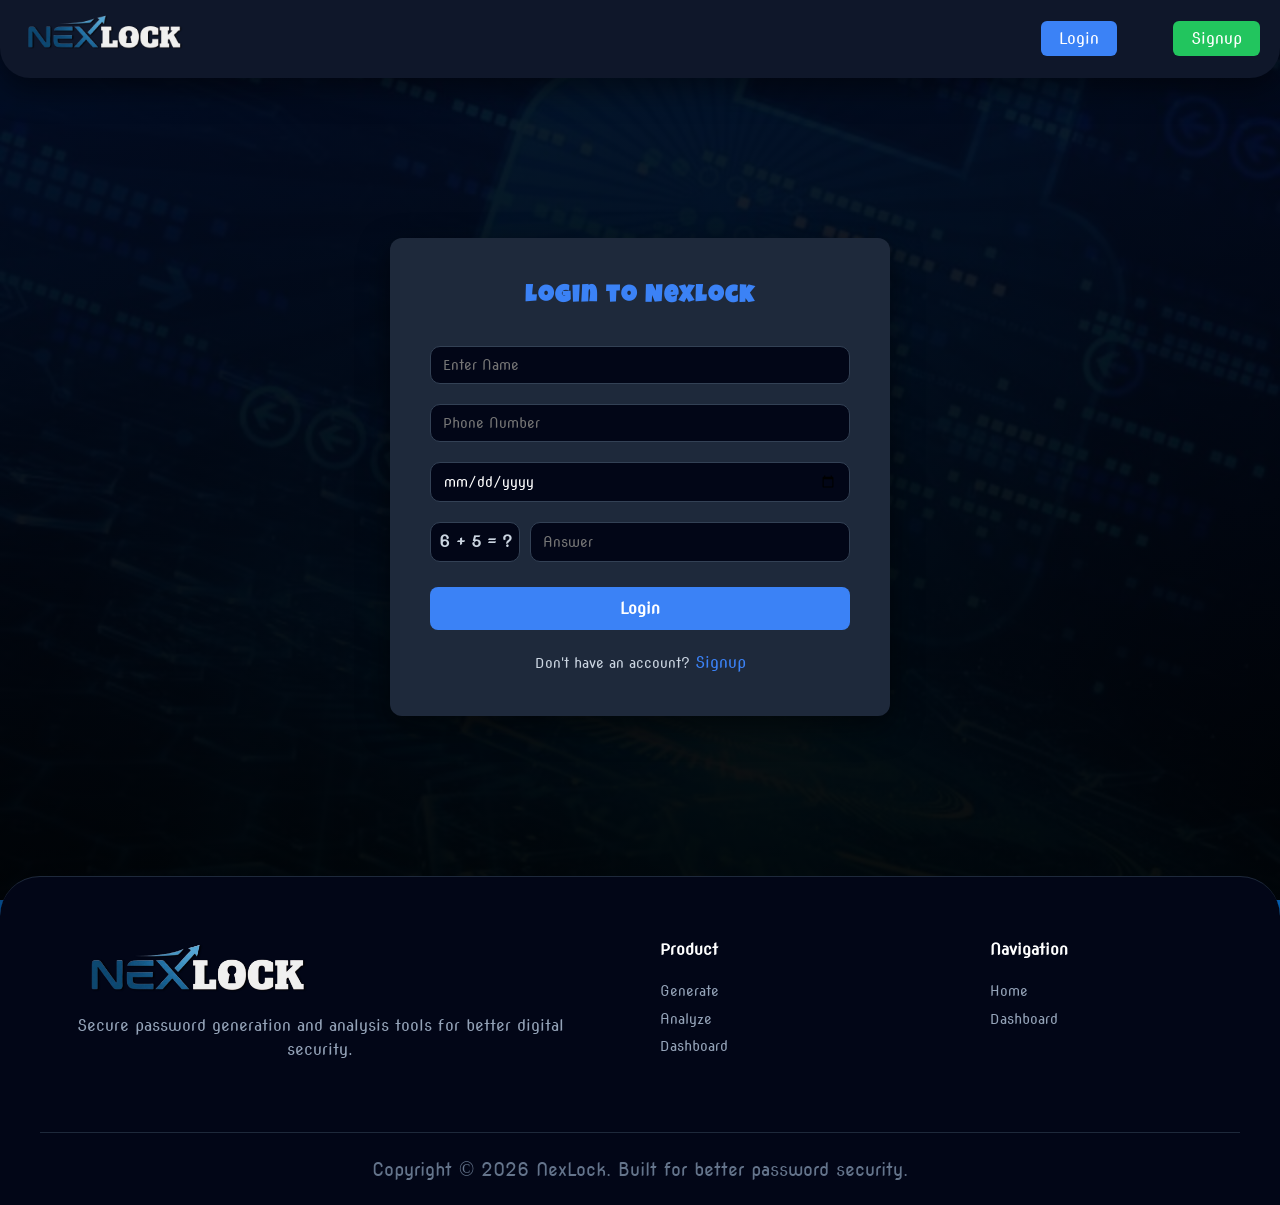
==== analyzer.html @ d91e3031 "Complete desktop UI for all pages" ====
<!DOCTYPE html>
<html lang="en">

<head>
    <meta charset="UTF-8">
    <meta name="viewport" content="width=device-width, initial-scale=1.0">
    <title>NexLock - Analyze Password</title>
    <link rel="stylesheet" href="https://cdnjs.cloudflare.com/ajax/libs/font-awesome/6.5.1/css/all.min.css">
    <link rel="stylesheet" href="css/style.css">
</head>

<body>

    <!-- NAVBAR -->

    <header>

        <div class="logo">
            <a href="index.html"><img src="assets/logo.png"></a>
        </div>

        <nav id="navbarLinks">
            <a href="login.html" class="login-btn">Login</a>
            <a href="signup.html" class="signup-btn">Signup</a>
        </nav>

    </header>


    <!-- BACK NAVIGATION -->

    <div class="back-nav">
        <a href="generator.html">← Generator</a>
        <a href="dashboard.html">Dashboard →</a>
    </div>


    <!-- ANALYZE SECTION -->

    <div class="analyze-container">
        <h1>Analyze Password</h1>
        <div class="container-card">

            <p class="analyze-subtitle">
                Enter a password to check its strength and composition
            </p>

            <div class="analyze-input">
                <label>Password</label>
                <input type="text" id="passwordInput" placeholder="Enter password to analyze">
                <button class="analyze-btn" onclick="analyzePassword()">
                    Analyze Password
                </button>
            </div>


            <!-- RESULT SECTION -->

            <div id="resultSection" style="display:none">
                <div class="result-card">
                    <div class="result-header">

                        <div>
                            <p>Strength</p>
                            <div id="strengthText" class="result-strength"></div>
                        </div>

                        <div>
                            <p>Score</p>
                            <div id="scoreText" class="result-score"></div>
                        </div>

                    </div>

                    <div class="progress-bar-bg">
                        <div id="progressBar" class="progress-bar-fill"></div>
                    </div>

                </div>


                <!-- PASSWORD DISPLAY -->

                <div class="password-display">
                    <span id="displayPassword"></span>
                    <button onclick="copyPassword(document.getElementById('displayPassword').innerText)">
                        Copy
                    </button>
                </div>


                <!-- COMPOSITION -->

                <div class="composition">
                    <h4>COMPOSITION</h4>
                    <div class="comp-grid">

                        <div class="comp-item" style="grid-column:1/3">
                            <span>Length</span>
                            <span id="lengthValue"></span>
                        </div>

                        <div class="comp-item">
                            <span>Uppercase</span>
                            <span id="uppercaseValue"></span>
                        </div>

                        <div class="comp-item">
                            <span>Lowercase</span>
                            <span id="lowercaseValue"></span>
                        </div>

                        <div class="comp-item">
                            <span>Numbers</span>
                            <span id="numberValue"></span>
                        </div>

                        <div class="comp-item">
                            <span>Special Characters</span>
                            <span id="symbolValue"></span>
                        </div>

                    </div>
                </div>
            </div>
        </div>
    </div>


    <!-- COPY POPUP -->

    <div id="copyPopup" class="copy-popup">
        Password copied ✔
    </div>


    <!-- FOOTER -->

    <footer class="footer">
        <div class="footer-container">

            <!-- BRAND -->
            <div class="footer-brand">
                <div class="footer-logo">
                    <a href="index.html">
                        <img src="assets/logo.png" alt="NexLock Logo">
                    </a>
                </div>

                <p>
                    Secure password generation and analysis tools
                    for better digital security.
                </p>
            </div>

            <!-- PRODUCT -->
            <div class="footer-section">
                <h3>Product</h3>
                <a href="#" onclick="goToGenerate()">Generate</a>
                <a href="#" onclick="goToAnalyze()">Analyze</a>
                <a href="#" onclick="goToDashboard()">Dashboard</a>
            </div>

            <!-- NAVIGATION -->
            <div class="footer-section">
                <h3>Navigation</h3>
                <a href="index.html">Home</a>
                <a href="#" onclick="goToDashboard()">Dashboard</a>

                <!-- Social Icons -->
                <div class="social-icons">
                    <a href="https://instagram.com/" target="_blank">
                        <i class="fa-brands fa-instagram"></i>
                    </a>

                    <a href="https://linkedin.com/" target="_blank">
                        <i class="fa-brands fa-linkedin"></i>
                    </a>

                    <a href="https://facebook.com/" target="_blank">
                        <i class="fa-brands fa-facebook"></i>
                    </a>

                    <a href="https://youtube.com/" target="_blank">
                        <i class="fa-brands fa-youtube"></i>
                    </a>

                    <a href="https://twitter.com/" target="_blank">
                        <i class="fa-brands fa-x-twitter"></i>
                    </a>
                </div>
            </div>
        </div>

        <!-- BOTTOM -->
        <div class="footer-bottom">
            <p>Copyright <span>&copy;</span> 2026 NexLock. Built for better password security.</p>
        </div>

    </footer>


    <!-- DELETE ACCOUNT POPUP -->
    <div id="messagePopup" class="auth-popup">
        <div class="auth-popup-content">

            <span>⚠️</span>
            <h2>Delete Account</h2>
            <p>Are you sure you want to delete your account?</p>

            <div class="auth-buttons">
                <button class="delete-btn" onclick="confirmClear()">
                    Yes
                </button>

                <button class="close-btn" onclick="closeClearPopup()">
                    No
                </button>
            </div>

        </div>
    </div>


    <!-- SCRIPT -->
    <script src="js/auth-check.js"></script>
    <script src="js/script.js"></script>
    <script src="js/analyzer.js"></script>

</body>

</html>
---- css/style.css ----
@import url("https://fonts.googleapis.com/css2?family=Luckiest+Guy&family=Nova+Round&display=swap");

/* GLOBAL RESET */

* {
  margin: 0;
  padding: 0;
  box-sizing: border-box;
  font-family: "Nova Round", system-ui;
}

body {
  background: linear-gradient(rgba(2, 6, 23, 0.9), rgba(0, 0, 0, 0.95)),
    url("../assets/bg.jpg");

  background-size: cover;
  background-position: center;
  background-repeat: no-repeat;
  background-attachment: fixed;

  color: #f9fafb;
  line-height: 1.6;
  min-height: 100vh;
  display: flex;
  flex-direction: column;
}

h1 {
  font-size: 36px;
  margin-bottom: 8px;
  text-align: center;
  letter-spacing: 2px;
  font-family: "Luckiest Guy", cursive;
}

h2 {
  letter-spacing: 2px;
  font-family: "Luckiest Guy", cursive;
}
a {
  font-size: 16px;
  text-decoration: none;
  color: white;
}

p {
  font-size: 18px;
  text-align: center;
  margin-bottom: 20px;
}

button {
  width: 100%;
  padding: 12px;
  border: none;
  border-radius: 10px;
  background: #3b82f6;
  color: white;
  font-size: 16px;
  cursor: pointer;
}

/* ================= NAVBAR ================= */

header {
  display: flex;
  position: sticky;
  top: 0;
  justify-content: space-between;
  align-items: center;
  padding: 10px 20px;
  background: #0f172a;
  color: #f9fafb;
  border-bottom-left-radius: 30px;
  border-bottom-right-radius: 30px;
  box-shadow: 0 10px 30px rgba(0, 0, 0, 0.5);
  gap: 20px;
  z-index: 1000;
}

.logo img {
  height: 50px;
  width: auto;
}

.welcome {
  color: #3b82f6;
  font-weight: bold;
  margin-right: 15px;
}

nav a {
  margin-left: 50px;
  font-size: 16px;
  transition: 0.3s;
}

nav a:hover {
  color: #3b82f6;
}

/* PROFILE MENU */

.profile-menu {
  position: relative;
  display: inline-block;
  margin-left: 40px;
  margin-right: 20px;
}

.profile-menu button {
  background: none;
  border: none;
  color: white;
  font-size: 16px;
  cursor: pointer;
}

.profile-dropdown {
  position: absolute;
  right: 0;
  border-radius: 10px;
  width: 150px;
  display: none;
  overflow: hidden;
  background: #020617;
  border: 1px solid #334155;
  box-shadow: 0 0 5px rgba(0, 47, 255, 0.5);
  animation: slideDown 0.3s ease;
  z-index: 1000;
}

.profile-dropdown.show {
  display: block;
}

.profile-dropdown a {
  display: block;
  width: 100%;
  padding: 10px 5px;
  margin: 0;
  text-align: center;
  color: white;
  font-size: 16px;
  box-sizing: border-box;
}

.profile-dropdown a:hover {
  background: #243247;
}

.profile-dropdown a:hover {
  background: #243247;
}

.profile-dropdown .delete:hover {
  background: #243247;
  color: red;
}

/* ANIMATION */

@keyframes slideDown {
  from {
    opacity: 0;
    transform: translateY(-10px);
  }
  to {
    opacity: 1;
    transform: translateY(0);
  }
}

/* ================= AUTH PAGES ================= */
.form {
  margin: auto;
  padding: 160px;
}

.container {
  width: 500px;
  padding: 40px;
  background: #1e293b;
  border-radius: 12px;
  box-shadow: 0 10px 30px rgba(0, 0, 0, 0.5);
  display: flex;
  flex-direction: column;
  gap: 20px;
}

.container h2 {
  text-align: center;
  color: #3b82f6;
  margin-bottom: 10px;
}

/* INPUTS */

.container input {
  width: 100%;
  padding: 10px 12px;
  border-radius: 10px;
  border: 1px solid #334155;
  background: #020617;
  color: white;
  font-size: 14px;
  transition: 0.2s;
}

.container input:focus {
  outline: none;
  border-color: #3b82f6;
  box-shadow: 0 0 6px rgba(59, 130, 246, 0.5);
}

/* CAPTCHA CONTAINER */
.captcha-box {
  display: flex;
  align-items: center;
  gap: 10px;
}

/* QUESTION BOX */
.captcha {
  background: #020617;
  border: 1px solid #334155;
  border-radius: 10px;
  height: 40px;
  min-width: 90px;
  display: flex;
  align-items: center;
  justify-content: center;
  font-weight: bold;
  color: #cbd5e1;
}

/* ANSWER INPUT */
#captchaInput {
  flex: 1;
  height: 40px;
  padding: 0 12px;

  border-radius: 10px;
  border: 1px solid #334155;

  background: #020617;
  color: white;
}

#captchaInput:focus {
  outline: none;
  border-color: #3b82f6;
  box-shadow: 0 0 6px rgba(59, 130, 246, 0.5);
}

/* BUTTON */

.container button {
  margin-top: 5px;
  padding: 12px;

  border: none;
  border-radius: 8px;

  background: #3b82f6;
  color: white;

  font-weight: bold;
  cursor: pointer;

  transition: 0.2s;
}

.container button:hover {
  background: #2563eb;
  transform: translateY(-2px);
}

/* SIGNUP TEXT */

.login-signup {
  text-align: center;
  font-size: 14px;
  color: #cbd5e1;
}

.login-signup a {
  color: #3b82f6;
  text-decoration: none;
}

.login-signup a:hover {
  text-decoration: underline;
}

/* create password */
.analyze {
  margin-top: 10px;
  margin-bottom: 100px;
}

/* ================= HERO SECTION ================= */

.hero {
  height: 80vh;
  display: flex;
  flex-direction: column;
  justify-content: center;
  align-items: center;
  text-align: center;
  padding: 20px;
}

.hero h1 {
  font-size: 48px;
  margin-bottom: 15px;
}

.hero p {
  font-size: 20px;
  max-width: 700px;
  margin-bottom: 30px;
}

.buttons {
  display: flex;
  justify-content: center;
  align-items: center;
  gap: 24px;
}

.btn {
  padding: 12px 25px;
  width: 200px;
  border-radius: 8px;
  transition: 0.3s;
  cursor: pointer;
  font-size: 15px;
}

.primary {
  background: #3b82f6;
  border: 1px solid #3b82f6;
  color: white;
}

.secondary {
  background: #1e293b;
  border: 1px solid #3b82f6;
  color: white;
}

.btn:hover {
  transform: translateY(-3px);
  opacity: 0.9;
}

/* ================= feature ================= */

.feature {
  padding: 120px 10%;
  text-align: center;
}

.section-title {
  font-size: 36px;
}

.feature p {
  margin: auto;
  margin-bottom: 50px;
}

.feature-grid {
  display: grid;
  grid-template-columns: repeat(auto-fit, minmax(220px, 1fr));
  gap: 30px;
}

.feature-card {
  background: #0f172a;
  padding: 20px;
  padding-top: 40px;
  border-radius: 12px;
  transition: 0.3s;
  border: 1px solid rgba(255, 255, 255, 0.05);
}

.feature-card:hover {
  transform: translateY(-8px);
  border-color: #3b82f6;
}

.feature-icon {
  font-size: 40px;
  margin-bottom: 15px;
  color: rgb(0, 128, 255);
}

.feature-card h3 {
  margin-bottom: 10px;
}

.feature-card p {
  color: #94a3b8;
  font-size: 15px;
  line-height: 1.6;
}

/* ================= WELCOME POPUP ================= */

.popup {
  position: fixed;
  top: 0;
  left: 0;
  width: 100%;
  height: 100vh;
  display: none;
  align-items: center;
  justify-content: center;
  background: rgba(0, 0, 0, 0.6);
  backdrop-filter: blur(5px);
  z-index: 1000;
}

.popup-box {
  background: linear-gradient(135deg, #1e293b, #0f172a);
  padding: 18px 28px;
  border-radius: 10px;
  text-align: center;
  font-size: 16px;
  font-weight: 600;
  color: #3b82f6;
  max-width: 100%;
  box-shadow: 0 10px 25px rgba(0, 0, 0, 0.5);
  border: 1px solid #334155;
  animation: popupFade 0.5s ease;
}

.popup-box::before {
  display: block;
  font-size: 22px;
  margin-bottom: 5px;
}

/* ANIMATION */

@keyframes popupFade {
  from {
    opacity: 0;
    transform: translateY(-10px) scale(0.95);
  }

  to {
    opacity: 1;
    transform: translateY(0) scale(1);
  }
}

/* ================= FOOTER ================= */

.footer {
  background: #020617;
  color: #cbd5f5;
  padding: 60px 40px 0 40px;
  border-top-left-radius: 40px;
  border-top-right-radius: 40px;
  border-top: 1px solid #1e293b;
}

.footer-container {
  display: grid;
  grid-template-columns: 2fr 1fr 1fr;
  gap: 60px;
}

.footer-brand {
  padding-left: 20px;
}

.footer-logo img {
  height: 70px;
  width: auto;
  padding-left: 20px;
}

.footer-brand p {
  color: #94a3b8;
  line-height: 1.5;
  max-width: 100%;
  font-size: 16px;
}

.footer-section {
  padding-left: 20px;
}

.footer-section h3 {
  color: white;
  font-size: 16px;
  margin-bottom: 18px;
}

.footer-section a {
  display: block;
  color: #94a3b8;
  margin-bottom: 5px;
  font-size: 14px;
  transition: 0.25s;
}

.footer-section a:hover {
  color: #3b82f6;
}

.social-icons {
  display: flex;
  gap: 22px;
  margin-top: 30px;
}

.social-icons a {
  color: white;
  font-size: 24px;
  transition: 0.25s;
}

.social-icons a:hover {
  color: #3b82f6;
  transform: translateY(-3px);
}

.footer-bottom {
  margin-top: 50px;
  padding-top: 20px;
  border-top: 1px solid #1e293b;
  text-align: center;
  color: #64748b;
  font-size: 14px;
}

.footer-bottom span {
  font-size: 20px;
  font-family: serif;
}

/* ================= AUTH POPUP BOX ================= */

.auth-popup {
  display: none;
  position: fixed;
  top: 0;
  left: 0;
  width: 100%;
  height: 100%;
  background: rgba(0, 0, 0, 0.75);
  backdrop-filter: blur(2px);
  justify-content: center;
  align-items: center;
  z-index: 9999;
}

.auth-popup-content {
  background: #020617;
  padding: 35px;
  border-radius: 12px;
  text-align: center;
  width: 320px;
  color: white;
  border: 1px solid #1e293b;
  position: relative;
  box-shadow: 0 10px 40px rgba(0, 0, 0, 0.6);
}

.auth-popup-content span {
  font-size: 30px;
  padding-right: 10px;
}

.auth-popup-content h2 {
  margin-top: 10px;
  margin-bottom: 15px;
  color: #3b82f6;
}

.auth-popup-content p {
  margin-bottom: 20px;
  font-size: 16px;
}
.auth-buttons {
  display: flex;
  justify-content: center;
  gap: 15px;
  margin-top: 15px;
}

.login-btn {
  background: #3b82f6;
  padding: 8px 18px;
  border-radius: 6px;
  color: white;
  text-decoration: none;
  width: 100px;
}

.signup-btn {
  background: #22c55e;
  padding: 8px 18px;
  border-radius: 6px;
  color: white;
  width: 100px;
  text-decoration: none;
}

.login-btn:hover {
  background: #0151ff;
  transform: translateY(-3px);
  color: white;
}

.signup-btn:hover {
  background: #00772b;
  transform: translateY(-3px);
  color: white;
}

.close {
  position: absolute;
  top: 10px;
  right: 15px;
  font-size: 22px;
  cursor: pointer;
}

.close:hover {
  color: red;
}

/* ================= BACK TO BUTTON ================= */

.back-nav {
  width: 90%;
  margin: 20px auto;
  display: flex;
  justify-content: space-between;
  margin-bottom: 40px;
  color: #94a3b8;
  font-size: 15px;
}

.back-nav a {
  color: #94a3b8;
}

.back-nav a:hover {
  color: #3b82f6;
}

/* ================= PASSWORD GENERATOR ================= */

.generator-container {
  width: 80%;
  margin: 10px auto;
  padding-bottom: 60px;
}

.container-card {
  margin: auto;
  margin-top: 20px;
  background: #0206179b;
  border: 1px solid #334155;
  padding: 40px;
  border-radius: 16px;
  box-shadow: 0 0 40px rgba(0, 47, 255, 0.5);
  display: flex;
  flex-direction: column;
  gap: 5px;
}

.subtitle {
  color: #3b82f6;
  text-align: center;
  font-size: 20px;
  text-transform: uppercase;
  padding-bottom: 10px;
  font-weight: bold;
}

.container-card label {
  display: block;
  margin-top: 10px;
  margin-bottom: 5px;
}

.generator-container input[type="text"] {
  width: 100%;
  padding: 12px;
  margin-bottom: 20px;
  border-radius: 8px;
  border: 1px solid #334155;
  background: #020617;
  color: white;
  font-size: 14px;
}

hr {
  margin: 40px 0;
  border: 1px solid #334155;
}

.range-section {
  display: grid;
  grid-template-columns: 40px 1fr 1fr 40px;
  align-items: center;
  gap: 20px;
}

.range-section input {
  width: 100%;
}

#minValue {
  text-align: right;
}

.range-label {
  margin-top: 10px;
  color: #94a3b8;
  text-align: center;
}

.filters {
  display: grid;
  grid-template-columns: 1fr 1fr;
  gap: 20px;
  padding-bottom: 20px;
}

.filter {
  background: #020617;
  border: 1px solid #334155;
  padding: 14px;
  border-radius: 8px;
  cursor: pointer;
  transition: 0.25s;
}

.filter:hover {
  border-color: #3b82f6;
}

.filter.active {
  background: #3b82f6;
  border-color: #3b82f6;
}

.specials {
  display: flex;
  flex-wrap: wrap;
  justify-content: center;
  gap: 20px;
}

.specials button {
  width: 45px;
  height: 45px;
  background: #020617;
  border: 1px solid #334155;
  color: white;
  border-radius: 10px;
  font-size: 18px;
  cursor: pointer;
  margin-bottom: 20px;
  transition: 0.25s;
}

.specials button:hover {
  background: #3b82f6;
  border-color: #3b82f6;
}

.symbol.active {
  background: #3b82f6;
  border-color: #3b82f6;
}

.generate-btn {
  width: 100%;
  margin-top: 40px;
  padding: 15px;
  border: none;
  border-radius: 10px;
  background: #1d4ed8;
  color: white;
  font-size: 16px;
  font-weight: bold;
  cursor: pointer;
  transition: 0.25s;
}

.generate-btn:hover {
  background: #3b82f6;
}

#passwordResult {
  display: none;
  margin-top: 20px;
  padding: 12px;
  background: #020617;
  border: 1px solid #334155;
  border-radius: 8px;
  font-size: 18px;
  text-align: center;
}

.password-list {
  margin-top: 25px;
}

.password-item {
  display: flex;
  justify-content: space-between;
  align-items: center;
  background: #0f172a;
  border: 1px solid #334155;
  padding: 12px 15px;
  border-radius: 8px;
  margin-bottom: 10px;
}

.password-item span {
  font-size: 16px;
  letter-spacing: 1px;
}

.password-item button {
  width: auto;
  padding: 6px 12px;
  font-size: 14px;
}

.copy {
  background: #22c55e;
  border: none;
  padding: 4px 10px;
  border-radius: 4px;
  color: white;
  cursor: pointer;
}

.copy:hover {
  opacity: 0.9;
}

/* ================= ANALYZE PAGE ================= */

.analyze-container {
  width: 50%;
  margin: 10px auto;
  padding-bottom: 60px;
}

.analyze-subtitle {
  color: #3b82f6;
  text-align: center;
}

.analyze-input label {
  display: block;
  margin-bottom: 8px;
  color: #cbd5e1;
}

.analyze-input input {
  width: 100%;
  padding: 14px;
  border-radius: 8px;
  border: 1px solid #334155;
  background: #020617;
  color: white;
  font-size: 15px;
}

.analyze-btn {
  margin-top: 20px;
  width: 100%;
  padding: 14px;
  border: none;
  border-radius: 8px;
  background: #3b82f6;
  color: white;
  font-size: 16px;
  font-weight: bold;
  cursor: pointer;
}

.analyze-btn:hover {
  background: #2563eb;
}

/* ================= RESULT CARD ================= */

.result-card {
  margin-top: 30px;
  border: 1px solid #334155;
  border-radius: 10px;
  padding: 25px;
  background: #020617;
}

.result-header {
  display: flex;
  justify-content: space-between;
}

.result-header p {
  color: #94a3b8;
  font-size: 14px;
}

.result-strength {
  font-size: 14px;
}

.result-score {
  font-size: 30px;
  color: #3b82f6;
}

.progress-bar-bg {
  margin-top: 10px;
  width: 100%;
  height: 10px;
  background: #1e293b;
  border-radius: 10px;
}

.progress-bar-fill {
  height: 100%;
  width: 0%;
  background: #2563eb;
  border-radius: 10px;
  transition: 0.5s;
}

.password-display {
  margin-top: 25px;
  padding: 15px;
  background: #020617;
  border: 1px solid #334155;
  border-radius: 8px;
  display: flex;
  justify-content: space-between;
  align-items: center;
}

.password-display span {
  font-size: 16px;
  letter-spacing: 1px;
}

.password-display button {
  background: #1e293b;
  border-radius: 10px;
  color: white;
  cursor: pointer;
  font-size: 16px;
  padding: 12px;
  border: none;
  width: 100px;
}

.composition {
  margin-top: 30px;
  border: 1px solid #334155;
  border-radius: 10px;
  padding: 25px;
  background: #020617;
}

.composition h4 {
  color: #94a3b8;
  font-size: 12px;
  margin-bottom: 20px;
  letter-spacing: 1px;
}

.comp-grid {
  display: grid;
  grid-template-columns: 1fr 1fr;
  gap: 20px;
}

.comp-item {
  background: #0f172a;
  padding: 12px 15px;
  border-radius: 10px;
  font-size: 14px;
  display: flex;
  justify-content: space-between;
}

.yes {
  color: #22c55e;
  font-weight: bold;
}

.no {
  color: #ef4444;
  font-weight: bold;
}

/* ================= DASHBOARD HEADER ================= */

.dashboard-header {
  width: 80%;
  margin: 40px auto 10px;
  display: flex;
  justify-content: space-between;
  align-items: flex-start;
}

.dashboard-header p {
  font-size: 15px;
  color: #94a3b8;
}

.clear-btn {
  background: none;
  border: none;
  color: #94a3b8;
  font-size: 14px;
  text-align: right;
  cursor: pointer;
  transition: 0.2s;
}

.clear-btn:hover {
  color: #3b82f6;
}

/* ================= TABS ================= */

.dashboard-tabs {
  width: 80%;
  margin: 30px auto 10px;
  display: flex;
  border-bottom: 1px solid #334155;
}

.tab {
  background: none;
  border: none;
  padding: 12px 0;
  font-size: 16px;
  color: #94a3b8;
  cursor: pointer;
  transition: 0.2s;
}

.tab:hover {
  color: #3b82f6;
}

.tab.active {
  color: #3b82f6;
  border-bottom: 3px solid #3b82f6;
}

/* ================= TAB CONTENT ================= */

.tab-content {
  width: 80%;
  margin: auto;
  padding-top: 20px;
  display: none;
  padding-bottom: 40px;
}

.tab-content.active {
  display: block;
}

/* ================= PASSWORD HEADER ================= */

.password-header {
  width: 50%;
  margin: 0 auto;
  display: flex;
  justify-content: flex-end;
}

.password-new {
  background: #2563eb;
  color: white;
  border: none;
  padding: 10px 16px;
  border-radius: 10px;
  cursor: pointer;
  font-size: 14px;
  margin-bottom: 20px;
}

.password-new:hover {
  background: #1d4ed8;
}

/* ================= PASSWORD GRID ================= */

.password-grid {
  margin: 20px auto;
  display: grid;
  grid-template-columns: repeat(2, 1fr);
  gap: 30px;
}

.empty-text {
  grid-column: 1 / -1;
  text-align: center;
  color: #64748b;
  font-size: 15px;
}

/* ================= HISTORY CARD ================= */

.history-card {
  background: #020617;
  border: 1px solid #334155;
  padding: 22px;
  border-radius: 10px;
  transition: 0.2s;
}

.history-card:hover {
  transform: translateY(-3px);
  box-shadow: 0 0 20px rgba(0, 47, 255, 0.5);
  border-color: #3b82f6;
}

.card-top {
  display: flex;
  justify-content: space-between;
  align-items: center;
  margin-bottom: 8px;
}

.card-top h3 {
  font-size: 18px;
  font-weight: 600;
  color: #f9fafb;
}

.pwd-count {
  background: #1e293b;
  color: #cbd5e1;
  padding: 4px 10px;
  border-radius: 10px;
  font-size: 12px;
}

.dob {
  font-size: 14px;
  color: #94a3b8;
  text-align: left;
}

.date {
  font-size: 14px;
  color: #64748b;
  text-align: left;
}

/* ================= CARD BUTTONS ================= */

.card-buttons {
  margin-top: 14px;
  display: flex;
  gap: 20px;
}

.view-btn,
.close-btn {
  background: #3b82f6;
  border: none;
  padding: 8px 14px;
  border-radius: 10px;
  cursor: pointer;
}

.view-btn:hover,
.close-btn:hover {
  background: #2563eb;
}

.close-btn:hover {
  transform: translateY(-3px);
  box-shadow: 0 0 20px rgba(0, 47, 255, 0.5);
  border-color: #3b82f6;
}

.delete-btn {
  background: #ef4444;
  border: none;
  padding: 8px 14px;
  border-radius: 10px;
  cursor: pointer;
  transition: 0.2s;
}

.delete-btn:hover {
  background: #dc2626;
  transform: translateY(-3px);
  box-shadow: 0 0 20px rgba(255, 0, 0, 0.5);
  border-color: #ff0000;
}

.close-popup {
  top: 10px;
  right: 15px;
  cursor: pointer;
}

.close-popup:hover {
  background: #2563eb;
}

/* ================= PASSWORD POPUP ================= */

.password-popup {
  position: fixed;
  top: 0;
  left: 0;
  width: 100%;
  height: 100vh;
  background: rgba(0, 0, 0, 0.7);
  display: none;
  align-items: center;
  justify-content: center;
  z-index: 2000;
}

.popup-box {
  background: #020617;
  border: 1px solid #334155;
  padding: 25px;
  border-radius: 12px;
  width: 400px;
  max-height: 80vh;
  display: flex;
  flex-direction: column;
}

.popup-box h3 {
  margin-bottom: 15px;
  text-align: center;
  color: #3b82f6;
}

#popupPasswords {
  max-height: 320px;
  overflow-y: auto;
}

.popup-password-item {
  display: flex;
  justify-content: space-between;
  align-items: center;
  background: #0f172a;
  padding: 10px 12px;
  border-radius: 10px;
  margin-bottom: 10px;
}

.popup-password-item button {
  background: #3b82f6;
  border: none;
  width: 90px;
  padding: 6px 10px;
  border-radius: 10px;
  color: white;
  cursor: pointer;
}

.popup-password-item button:hover {
  background: #2563eb;
}

/* ================= ANALYZE CARD ================= */

.analyze-card {
  background: #020617;
  border: 1px solid #334155;
  padding: 30px;
  border-radius: 10px;
  transition: 0.2s;
}

.analyze-card:hover {
  transform: translateY(-3px);
  box-shadow: 0 0 20px rgba(0, 47, 255, 0.5);
  border-color: #3b82f6;
}

.analyze-top {
  display: flex;
  justify-content: space-between;
  align-items: center;
}

.analyze-password {
  font-size: 18px;
  letter-spacing: 1px;
  font-weight: bold;
}

/* ================= ANALYZE ACTIONS ================= */

.analyze-actions {
  display: flex;
  gap: 10px;
}

.copy-analyze {
  background: #3b82f6;
  border: none;
  color: white;
  padding: 5px 12px;
  border-radius: 6px;
  cursor: pointer;
  font-size: 12px;
}

.copy-analyze:hover {
  background: #2563eb;
}

.delete-analyze {
  background: #ef4444;
  border: none;
  color: white;
  padding: 5px 12px;
  border-radius: 6px;
  cursor: pointer;
  font-size: 12px;
}

.delete-analyze:hover {
  background: #dc2626;
}

/* ================= PROGRESS BAR ================= */

.analyze-progress {
  width: 100%;
  height: 8px;
  background: #1e293b;
  border-radius: 10px;
  margin-top: 10px;
}

.analyze-bar {
  height: 100%;
  border-radius: 10px;
  transition: width 0.4s ease;
}

/* ================= TAGS ================= */

.analyze-tags {
  display: flex;
  gap: 10px;
  margin-top: 20px;
}

.tag {
  background: #1e293b;
  padding: 5px 10px;
  font-size: 12px;
  border-radius: 4px;
}

.tag.blue {
  background: #1e40af;
}

/* ================= DATE ================= */

.analyze-date {
  margin-top: 10px;
  font-size: 12px;
  color: #94a3b8;
  letter-spacing: 1px;
}

/* ================= COPY POPUP ================= */

.copy-popup {
  position: fixed;
  bottom: 40px;
  right: 40px;
  background: #020617;
  border: 1px solid #334155;
  padding: 12px 20px;
  border-radius: 8px;
  color: white;
  font-size: 14px;
  opacity: 0;
  transform: translateY(20px);
  transition: all 0.3s ease;
  z-index: 2000;
}

.copy-popup.show {
  opacity: 1;
  transform: translateY(0);
}
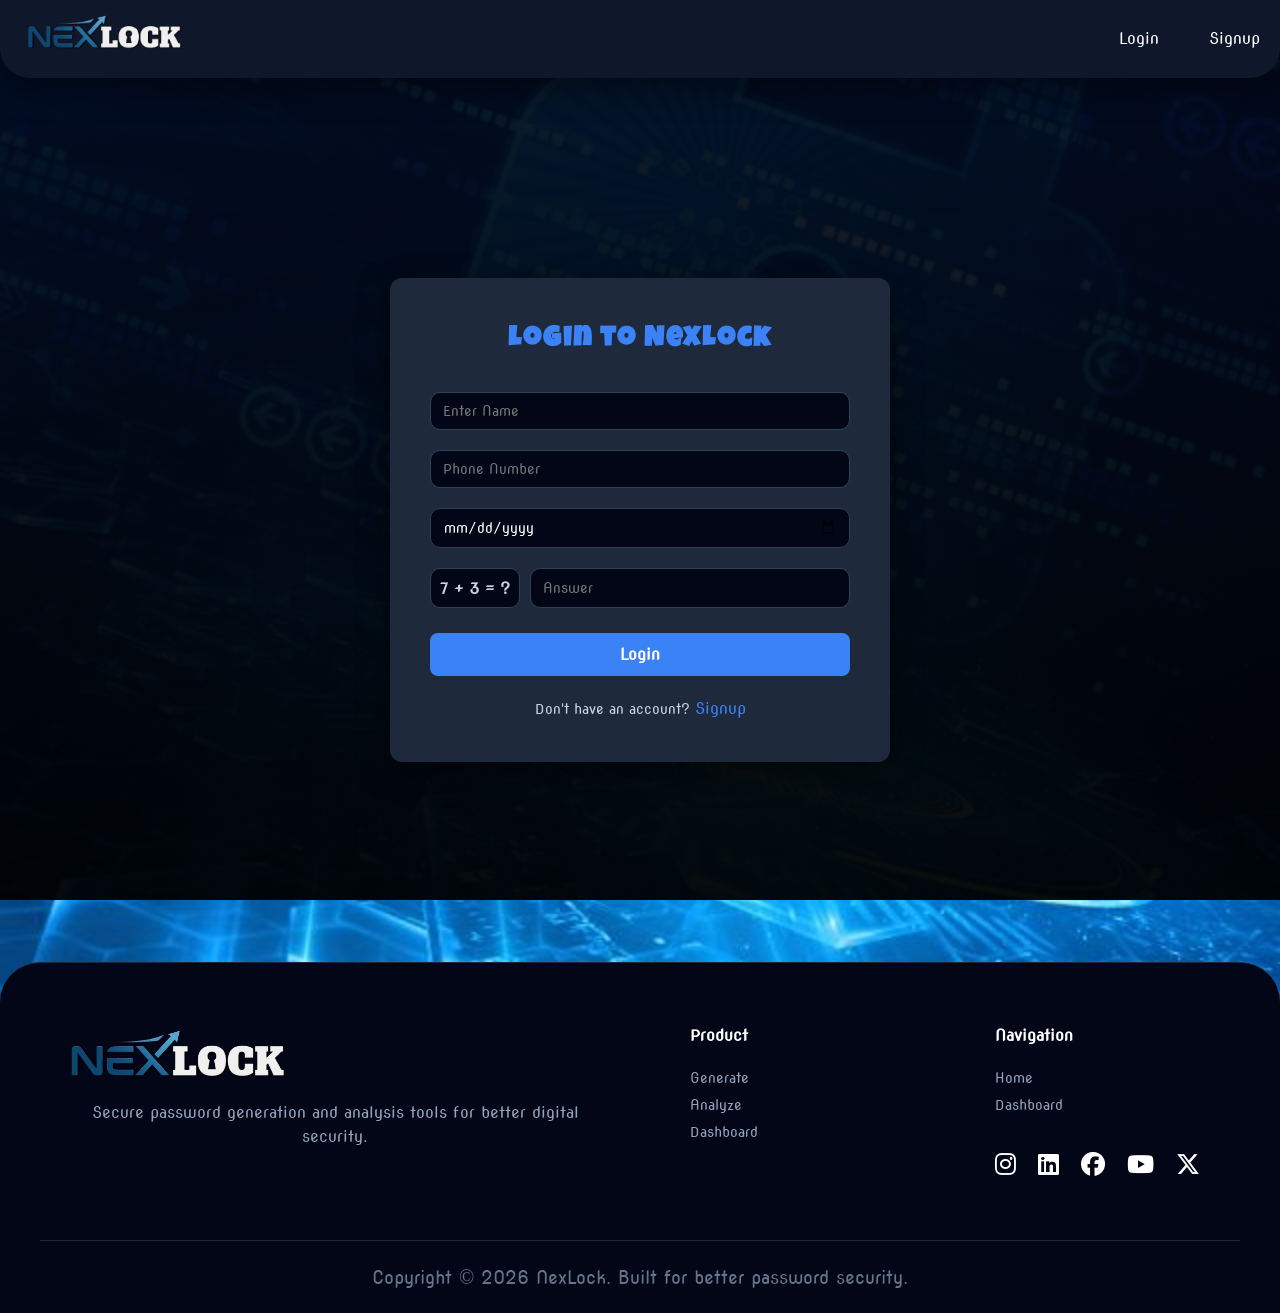
==== commit 2c2883fe: "Responsiveness done" ====
--- a/analyzer.html
+++ b/analyzer.html
@@ -12,18 +12,21 @@
 <body>
 
     <!-- NAVBAR -->
-
     <header>
-
-        <div class="logo">
-            <a href="index.html"><img src="assets/logo.png"></a>
-        </div>
-
-        <nav id="navbarLinks">
-            <a href="login.html" class="login-btn">Login</a>
-            <a href="signup.html" class="signup-btn">Signup</a>
-        </nav>
-
+        <div class="logo"><a href="index.html"><img src="assets/logo.png"></a></div>
+        <!-- Hamburger Icon -->
+        <div class="hamburger" onclick="toggleSidebar()">☰</div>
+        <!-- Desktop Nav -->
+        <nav id="navbarLinks"></nav>
+        <!-- Sidebar (for mobile) -->
+        <div id="sidebar" class="sidebar">
+            <!-- Close Button -->
+            <span class="cross" onclick="toggleSidebar()">✕</span>
+            <!-- The Links/Buttons will be injected here via JavaScript -->
+            <div id="sidebarContent">
+                <!-- JS will populate these -->
+            </div>
+        </div>
     </header>
 
 
@@ -83,7 +86,7 @@
 
                 <div class="password-display">
                     <span id="displayPassword"></span>
-                    <button onclick="copyPassword(document.getElementById('displayPassword').innerText)">
+                    <button class="copy" onclick="copyPassword(document.getElementById('displayPassword').innerText)">
                         Copy
                     </button>
                 </div>
@@ -153,41 +156,43 @@
                 </p>
             </div>
 
-            <!-- PRODUCT -->
-            <div class="footer-section">
-                <h3>Product</h3>
-                <a href="#" onclick="goToGenerate()">Generate</a>
-                <a href="#" onclick="goToAnalyze()">Analyze</a>
-                <a href="#" onclick="goToDashboard()">Dashboard</a>
-            </div>
-
-            <!-- NAVIGATION -->
-            <div class="footer-section">
-                <h3>Navigation</h3>
-                <a href="index.html">Home</a>
-                <a href="#" onclick="goToDashboard()">Dashboard</a>
-
-                <!-- Social Icons -->
-                <div class="social-icons">
-                    <a href="https://instagram.com/" target="_blank">
-                        <i class="fa-brands fa-instagram"></i>
-                    </a>
-
-                    <a href="https://linkedin.com/" target="_blank">
-                        <i class="fa-brands fa-linkedin"></i>
-                    </a>
-
-                    <a href="https://facebook.com/" target="_blank">
-                        <i class="fa-brands fa-facebook"></i>
-                    </a>
-
-                    <a href="https://youtube.com/" target="_blank">
-                        <i class="fa-brands fa-youtube"></i>
-                    </a>
-
-                    <a href="https://twitter.com/" target="_blank">
-                        <i class="fa-brands fa-x-twitter"></i>
-                    </a>
+            <div class="footer-grid">
+                <!-- PRODUCT -->
+                <div class="footer-section">
+                    <h3>Product</h3>
+                    <a href="#" onclick="goToGenerate()">Generate</a>
+                    <a href="#" onclick="goToAnalyze()">Analyze</a>
+                    <a href="#" onclick="goToDashboard()">Dashboard</a>
+                </div>
+
+                <!-- NAVIGATION -->
+                <div class="footer-section">
+                    <h3>Navigation</h3>
+                    <a href="index.html">Home</a>
+                    <a href="#" onclick="goToDashboard()">Dashboard</a>
+
+                    <!-- Social Icons -->
+                    <div class="social-icons">
+                        <a href="https://instagram.com/" target="_blank">
+                            <i class="fa-brands fa-instagram"></i>
+                        </a>
+
+                        <a href="https://linkedin.com/" target="_blank">
+                            <i class="fa-brands fa-linkedin"></i>
+                        </a>
+
+                        <a href="https://facebook.com/" target="_blank">
+                            <i class="fa-brands fa-facebook"></i>
+                        </a>
+
+                        <a href="https://youtube.com/" target="_blank">
+                            <i class="fa-brands fa-youtube"></i>
+                        </a>
+
+                        <a href="https://twitter.com/" target="_blank">
+                            <i class="fa-brands fa-x-twitter"></i>
+                        </a>
+                    </div>
                 </div>
             </div>
         </div>
@@ -196,7 +201,6 @@
         <div class="footer-bottom">
             <p>Copyright <span>&copy;</span> 2026 NexLock. Built for better password security.</p>
         </div>
-
     </footer>
 
 
@@ -209,13 +213,9 @@
             <p>Are you sure you want to delete your account?</p>
 
             <div class="auth-buttons">
-                <button class="delete-btn" onclick="confirmClear()">
-                    Yes
-                </button>
-
-                <button class="close-btn" onclick="closeClearPopup()">
-                    No
-                </button>
+                <button class="delete-btn" onclick="confirmClear()">Yes</button>
+
+                <button class="close-btn" onclick="closeClearPopup()">No</button>
             </div>
 
         </div>
--- a/css/style.css
+++ b/css/style.css
@@ -35,8 +35,10 @@
 
 h2 {
   letter-spacing: 2px;
+  font-size: 28px;
   font-family: "Luckiest Guy", cursive;
 }
+
 a {
   font-size: 16px;
   text-decoration: none;
@@ -86,7 +88,6 @@
 .welcome {
   color: #3b82f6;
   font-weight: bold;
-  margin-right: 15px;
 }
 
 nav a {
@@ -173,7 +174,7 @@
 
 /* ================= AUTH PAGES ================= */
 .form {
-  margin: auto;
+  margin: 40px auto;
   padding: 160px;
 }
 
@@ -335,7 +336,7 @@
   border-radius: 8px;
   transition: 0.3s;
   cursor: pointer;
-  font-size: 15px;
+  font-size: 16px;
 }
 
 .primary {
@@ -358,8 +359,9 @@
 /* ================= feature ================= */
 
 .feature {
-  padding: 120px 10%;
+  padding: 120px 5%;
   text-align: center;
+  margin-bottom: 100px;
 }
 
 .section-title {
@@ -373,7 +375,7 @@
 
 .feature-grid {
   display: grid;
-  grid-template-columns: repeat(auto-fit, minmax(220px, 1fr));
+  grid-template-columns: repeat(auto-fit, minmax(200px, 1fr));
   gap: 30px;
 }
 
@@ -386,6 +388,9 @@
   border: 1px solid rgba(255, 255, 255, 0.05);
 }
 
+.feature-card p {
+  margin-bottom: 10px;
+}
 .feature-card:hover {
   transform: translateY(-8px);
   border-color: #3b82f6;
@@ -414,12 +419,12 @@
   top: 0;
   left: 0;
   width: 100%;
-  height: 100vh;
+  height: 100%;
   display: none;
   align-items: center;
   justify-content: center;
-  background: rgba(0, 0, 0, 0.6);
-  backdrop-filter: blur(5px);
+  background: rgba(2, 6, 23, 0.85);
+  backdrop-filter: blur(2px);
   z-index: 1000;
 }
 
@@ -450,6 +455,19 @@
     opacity: 0;
     transform: translateY(-10px) scale(0.95);
   }
+  to {
+    opacity: 1;
+    transform: translateY(0) scale(1);
+  }
+}
+
+/* ANIMATION */
+
+@keyframes popupFade {
+  from {
+    opacity: 0;
+    transform: translateY(-10px) scale(0.95);
+  }
 
   to {
     opacity: 1;
@@ -470,18 +488,14 @@
 
 .footer-container {
   display: grid;
-  grid-template-columns: 2fr 1fr 1fr;
+  grid-template-columns: 1fr 1fr;
   gap: 60px;
-}
-
-.footer-brand {
-  padding-left: 20px;
+  padding: 0px 20px;
 }
 
 .footer-logo img {
   height: 70px;
   width: auto;
-  padding-left: 20px;
 }
 
 .footer-brand p {
@@ -489,6 +503,12 @@
   line-height: 1.5;
   max-width: 100%;
   font-size: 16px;
+}
+
+.footer-grid {
+  display: grid;
+  grid-template-columns: 1fr 1fr;
+  gap: 60px;
 }
 
 .footer-section {
@@ -587,6 +607,7 @@
   margin-bottom: 20px;
   font-size: 16px;
 }
+
 .auth-buttons {
   display: flex;
   justify-content: center;
@@ -807,9 +828,8 @@
   margin-top: 20px;
   padding: 12px;
   background: #020617;
+  border-radius: 8px;
   border: 1px solid #334155;
-  border-radius: 8px;
-  font-size: 18px;
   text-align: center;
 }
 
@@ -960,13 +980,6 @@
 }
 
 .password-display button {
-  background: #1e293b;
-  border-radius: 10px;
-  color: white;
-  cursor: pointer;
-  font-size: 16px;
-  padding: 12px;
-  border: none;
   width: 100px;
 }
 
@@ -1023,6 +1036,7 @@
 .dashboard-header p {
   font-size: 15px;
   color: #94a3b8;
+  white-space: nowrap;
 }
 
 .clear-btn {
@@ -1414,3 +1428,998 @@
   opacity: 1;
   transform: translateY(0);
 }
+
+/* =============== RESPONSIVE =================== */
+.hamburger {
+  display: none;
+  font-size: 24px;
+  cursor: pointer;
+}
+
+.sidebar {
+  position: fixed;
+  top: 0;
+  right: -300px;
+  width: 200px;
+  border-radius: 20px;
+  background: #0f172a;
+  transition: 0.3s ease-in-out;
+  padding: 80px 20px;
+  display: flex;
+  flex-direction: column;
+  align-items: flex-start;
+  gap: 25px;
+  z-index: 9999;
+  box-shadow: 0 10px 30px rgba(0, 0, 0, 0.5);
+  overflow-y: auto;
+}
+
+.sidebar.show {
+  right: 0;
+}
+
+.sidebar a,
+.sidebar button {
+  display: block;
+  width: 100%;
+  color: white;
+  font-size: 18px;
+  text-decoration: none;
+  border: none;
+  background: none;
+  cursor: pointer;
+  text-align: left;
+  padding: 10px 0;
+}
+
+.cross {
+  position: absolute;
+  top: 20px;
+  right: 20px;
+  cursor: pointer;
+  color: white;
+  font-size: 24px;
+}
+
+#sidebarContent {
+  display: flex;
+  flex-direction: column;
+  width: 100%;
+  gap: 20px;
+}
+
+@media (max-width: 900px) {
+  .hamburger {
+    display: block;
+  }
+  nav#navbarLinks {
+    display: none;
+  }
+}
+
+/* ====================================================== RESPONSIVE ====================================================== */
+/* Tablet */
+@media (max-width: 992px) {
+  h1 {
+    font-size: 32px;
+  }
+
+  h2 {
+    font-size: 28px;
+  }
+
+  p {
+    font-size: 18px;
+  }
+
+  a {
+    font-size: 16px;
+  }
+
+  .logo img {
+    height: 55px;
+  }
+
+  .form {
+    margin: 150px auto;
+    padding: 30px;
+  }
+
+  .container {
+    width: 500px;
+    padding: 30px;
+    gap: 20px;
+  }
+
+  .container h2 {
+    margin-bottom: 0px;
+  }
+
+  .container input {
+    font-size: 16px;
+  }
+
+  .captcha {
+    font-size: 16px;
+  }
+
+  #captchaInput {
+    font-size: 16px;
+  }
+
+  .container button {
+    font-size: 18px;
+    padding: 10px;
+  }
+
+  .login-signup {
+    font-size: 16px;
+  }
+
+  .hero {
+    padding: 40px;
+  }
+
+  .hero h1 {
+    font-size: 40px;
+    margin-bottom: 10px;
+  }
+
+  .hero p {
+    font-size: 18px;
+    margin-bottom: 20px;
+  }
+
+  .feature {
+    padding: 100px 5%;
+  }
+
+  .section-title {
+    font-size: 32px;
+  }
+
+  .feature-grid {
+    grid-template-columns: 1fr 1fr;
+  }
+
+  .feature-card {
+    padding: 20px;
+  }
+
+  .feature-card p {
+    margin-bottom: 10px;
+    padding: 0 10px;
+  }
+
+  .footer {
+    padding: 50px 30px 0 30px;
+  }
+
+  .footer-container {
+    display: grid;
+    grid-template-columns: 1fr 1fr;
+    gap: 30px;
+  }
+
+  .footer-brand {
+    padding-left: 0;
+    padding-bottom: 25px;
+  }
+
+  .footer-logo img {
+    height: 55px;
+    width: auto;
+  }
+
+  .footer-brand p {
+    line-height: 1.3;
+    font-size: 18px;
+  }
+
+  .footer-grid {
+    display: grid;
+    grid-template-columns: 1fr 1fr;
+    gap: 25px;
+  }
+
+  .footer-section {
+    margin-bottom: 30px;
+    text-align: left;
+    padding-left: 25px;
+  }
+
+  .footer-section h3 {
+    margin-bottom: 12px;
+    font-size: 18px;
+  }
+
+  .footer-section a {
+    font-size: 16px;
+  }
+
+  .social-icons {
+    gap: 12px;
+    margin-top: 5px;
+  }
+
+  .social-icons a {
+    font-size: 18px;
+  }
+
+  .footer-bottom {
+    margin-top: 10px;
+    padding-top: 15px;
+    font-size: 16px;
+  }
+
+  .footer-bottom p {
+    font-size: 16px;
+    margin-bottom: 10px;
+  }
+
+  .footer-bottom span {
+    font-size: 16px;
+  }
+}
+
+/* Large mobile */
+@media (max-width: 768px) {
+  h1 {
+    font-size: 28px;
+  }
+
+  h2 {
+    font-size: 18px;
+  }
+
+  p {
+    font-size: 16px;
+    margin-bottom: 10px;
+  }
+
+  a {
+    font-size: 14px;
+  }
+
+  .hamburger {
+    display: block;
+  }
+
+  .cross {
+    font-size: 20px;
+  }
+
+  .sidebar {
+    padding: 70px 15px;
+    width: 200px;
+  }
+
+  #sidebarContent {
+    gap: 10px;
+  }
+
+  .sidebar a {
+    font-size: 16px;
+    padding: 8px;
+  }
+
+  .logo img {
+    height: 45px;
+  }
+
+  .form {
+    margin: 120px auto;
+    padding: 15px;
+  }
+
+  .container {
+    width: 350px;
+    padding: 25px;
+    gap: 15px;
+  }
+
+  .container h2 {
+    margin-bottom: 10px;
+  }
+
+  .container input {
+    font-size: 14px;
+  }
+
+  .captcha {
+    font-size: 14px;
+  }
+
+  #captchaInput {
+    font-size: 14px;
+  }
+
+  .container button {
+    font-size: 16px;
+    padding: 10px;
+  }
+
+  .login-signup {
+    font-size: 14px;
+  }
+
+  .auth-popup-content {
+    padding: 20px;
+  }
+
+  .auth-popup-content span {
+    font-size: 20px;
+  }
+
+  .auth-popup-content h2 {
+    margin-top: 5px;
+    margin-bottom: 10px;
+  }
+
+  .auth-popup-content p {
+    margin-bottom: 10px;
+    font-size: 14px;
+  }
+
+  .auth-buttons {
+    gap: 10px;
+    margin-top: 10px;
+  }
+
+  .login-btn {
+    width: 60px;
+  }
+
+  .signup-btn {
+    width: 60px;
+  }
+
+  .hero {
+    padding: 60px;
+  }
+
+  .hero h1 {
+    font-size: 32px;
+    margin-bottom: 0px;
+  }
+
+  .hero p {
+    font-size: 16px;
+    margin-bottom: 15px;
+  }
+
+  .buttons {
+    gap: 20px;
+  }
+
+  .btn {
+    padding: 10px 20px;
+    font-size: 14px;
+  }
+
+  .feature {
+    padding: 100px 5%;
+  }
+
+  .section-title {
+    font-size: 28px;
+  }
+
+  .feature-grid {
+    grid-template-columns: 1fr 1fr;
+  }
+
+  .feature-card {
+    padding: 20px;
+  }
+
+  .feature-card p {
+    font-size: 14px;
+  }
+
+  .subtitle {
+    font-size: 18px;
+    padding-bottom: 0px;
+  }
+
+  .range-label {
+    font-size: 14px;
+  }
+
+  .specials {
+    gap: 10px;
+  }
+
+  .specials button {
+    width: 40px;
+    height: 40px;
+    font-size: 14px;
+  }
+
+  .generate-btn,
+  .analyze-btn {
+    font-size: 14px;
+  }
+
+  .password-grid {
+    margin: 10px auto 30px;
+    grid-template-columns: 1fr;
+    gap: 30px;
+  }
+
+  .password-item span {
+    font-size: 14px;
+  }
+
+  .password-item button {
+    font-size: 12px;
+  }
+
+  .analyze-container {
+    width: 70%;
+    padding: 20px;
+    padding-bottom: 200px;
+  }
+
+  .result-card {
+    margin-top: 10px;
+    padding: 15px;
+  }
+
+  .result-score {
+    font-size: 20px;
+  }
+
+  .password-display span {
+    font-size: 14px;
+  }
+
+  .password-display button {
+    font-size: 14px;
+    width: 80px;
+  }
+
+  .composition {
+    padding: 15px;
+  }
+
+  .comp-grid {
+    display: block;
+    font-size: 12px;
+  }
+
+  .comp-item {
+    margin-bottom: 20px;
+  }
+
+  .dashboard-header p {
+    font-size: 14px;
+  }
+
+  .tab {
+    font-size: 14px;
+  }
+
+  .empty-text {
+    font-size: 12px;
+  }
+
+  .password-new {
+    font-size: 12px;
+  }
+
+  .history-card {
+    padding: 18px;
+  }
+
+  .card-top {
+    margin-bottom: 0px;
+  }
+
+  .card-top h3 {
+    font-size: 16px;
+  }
+
+  .view-btn,
+  .close-btn,
+  .delete-btn {
+    padding: 10px;
+    font-size: 12px;
+  }
+
+  .dob {
+    font-size: 12px;
+    margin-bottom: 0px;
+  }
+
+  .date {
+    font-size: 10px;
+  }
+
+  .popup-box {
+    padding: 20px;
+  }
+
+  .analyze-card {
+    padding: 20px;
+  }
+
+  .analyze-password {
+    font-size: 16px;
+  }
+
+  .analyze-strength {
+    font-size: 14px;
+  }
+
+  .analyze-date {
+    font-size: 10px;
+  }
+
+  .analyze-tags {
+    margin-top: 10px;
+  }
+
+  .tag {
+    font-size: 10px;
+  }
+
+  .copy-popup {
+    bottom: 30px;
+    right: 30px;
+    padding: 10px 15px;
+    font-size: 12px;
+  }
+
+  .footer {
+    padding: 30px 20px 0 20px;
+  }
+
+  .footer-container {
+    display: contents;
+    text-align: center;
+  }
+
+  .footer-brand {
+    padding-left: 0;
+    padding-bottom: 25px;
+  }
+
+  .footer-logo img {
+    height: 50px;
+    width: auto;
+  }
+
+  .footer-brand p {
+    line-height: 1.3;
+    font-size: 16px;
+  }
+
+  .footer-grid {
+    grid-template-columns: 1fr 1fr;
+    gap: 40px;
+    margin: 0 20%;
+  }
+
+  .footer-section {
+    margin-bottom: 30px;
+    padding-left: 40px;
+  }
+
+  .footer-section h3 {
+    margin-bottom: 12px;
+    font-size: 16px;
+  }
+
+  .footer-section a {
+    font-size: 14px;
+  }
+
+  .social-icons {
+    gap: 12px;
+    margin-top: 5px;
+  }
+
+  .social-icons a {
+    font-size: 16px;
+  }
+
+  .footer-bottom {
+    margin-top: 10px;
+    padding-top: 15px;
+    font-size: 14px;
+  }
+
+  .footer-bottom p {
+    font-size: 14px;
+    margin-bottom: 10px;
+  }
+
+  .footer-bottom span {
+    font-size: 14px;
+  }
+}
+
+/* Mobile */
+@media (max-width: 480px) {
+  h1 {
+    font-size: 18px;
+  }
+
+  h2 {
+    font-size: 16px;
+  }
+
+  p {
+    font-size: 14px;
+  }
+
+  a {
+    font-size: 12px;
+  }
+
+  .hamburger {
+    display: block;
+  }
+
+  .cross {
+    font-size: 14px;
+  }
+
+  .sidebar {
+    padding: 60px 10px;
+    width: 150px;
+  }
+
+  #sidebarContent {
+    gap: 5px;
+  }
+
+  .sidebar a {
+    font-size: 14px;
+    padding: 5px;
+  }
+
+  .logo img {
+    height: 40px;
+  }
+
+  .form {
+    margin: 150px auto;
+    padding: 10px;
+  }
+
+  .container {
+    width: 300px;
+    padding: 20px;
+    gap: 10px;
+  }
+
+  .container h2 {
+    margin-bottom: 5px;
+  }
+
+  .container input {
+    font-size: 12px;
+  }
+
+  .captcha {
+    font-size: 12px;
+  }
+
+  #captchaInput {
+    font-size: 12px;
+  }
+
+  .container button {
+    font-size: 14px;
+    padding: 8px;
+  }
+
+  .login-signup {
+    font-size: 12px;
+  }
+
+  .hero {
+    height: 90vh;
+    padding: 40px;
+  }
+
+  .hero h1 {
+    font-size: 18px;
+    margin-bottom: 0px;
+  }
+
+  .hero p {
+    font-size: 12px;
+    margin-bottom: 15px;
+  }
+
+  .buttons {
+    gap: 10px;
+  }
+
+  .btn {
+    padding: 5px;
+    width: 150px;
+    font-size: 12px;
+  }
+
+  .feature {
+    padding: 80px 5%;
+  }
+
+  .section-title {
+    font-size: 18px;
+  }
+
+  .feature p {
+    font-size: 12px;
+  }
+
+  .feature-grid {
+    grid-template-columns: 1fr;
+    gap: 20px;
+  }
+
+  .feature-card {
+    padding: 10px;
+  }
+
+  .feature-icon {
+    font-size: 20px;
+    margin-bottom: 10px;
+  }
+
+  .feature-card h3 {
+    font-size: 14px;
+    margin-bottom: 5px;
+  }
+
+  .feature-card p {
+    font-size: 12px;
+  }
+
+  .container-card {
+    padding: 20px;
+  }
+
+  .subtitle {
+    font-size: 14px;
+    padding-bottom: 0px;
+    margin-bottom: 10px;
+  }
+
+  .container-card label {
+    font-size: 12px;
+  }
+
+  .generator-container input[type="text"] {
+    padding: 8px;
+    margin-bottom: 10px;
+  }
+
+  hr {
+    margin: 20px 0;
+  }
+
+  .range-label {
+    font-size: 12px;
+    margin-bottom: 10px;
+  }
+
+  .filters {
+    gap: 10px;
+    padding-bottom: 10px;
+  }
+
+  .filter {
+    font-size: 12px;
+    padding: 10px;
+  }
+
+  .specials button {
+    width: 35px;
+    height: 35px;
+    font-size: 12px;
+    margin-bottom: 0px;
+  }
+
+  .generate-btn,
+  .analyze-btn {
+    font-size: 12px;
+    margin-top: 20px;
+  }
+
+  .password-item {
+    padding: 8px 10px;
+  }
+
+  .password-item span {
+    font-size: 12px;
+  }
+
+  .password-item button {
+    font-size: 10px;
+  }
+
+  .analyze-container {
+    width: 80%;
+    padding: 10px;
+    padding-bottom: 100px;
+  }
+
+  .result-card {
+    padding: 10px;
+  }
+
+  .result-score {
+    font-size: 18px;
+  }
+
+  .result-header p {
+    font-size: 12px;
+  }
+
+  .password-display,
+  .composition {
+    margin-top: 10px;
+  }
+
+  .password-display span {
+    font-size: 12px;
+  }
+
+  .password-display button {
+    font-size: 12px;
+    width: 60px;
+  }
+
+  .composition {
+    padding: 10px;
+  }
+
+  .comp-grid {
+    display: block;
+    font-size: 10px;
+  }
+
+  .comp-item {
+    margin-bottom: 10px;
+    padding: 10px;
+    font-size: 12px;
+  }
+
+  .dashboard-header h1 {
+    text-align: left;
+    margin-bottom: 0px;
+  }
+
+  .dashboard-header p {
+    font-size: 12px;
+  }
+
+  .clear-btn {
+    font-size: 12px;
+  }
+
+  .dashboard-tabs {
+    margin-top: 10px;
+  }
+
+  .tab {
+    font-size: 12px;
+  }
+
+  .tab-content {
+    margin-top: 0;
+  }
+
+  .password-header {
+    width: 80%;
+  }
+
+  .password-new {
+    margin-bottom: 0px;
+  }
+
+  .password-grid {
+    margin: 30px auto;
+    grid-template-columns: 1fr;
+    gap: 20px;
+  }
+
+  .password-new {
+    font-size: 12px;
+  }
+
+  .history-card {
+    padding: 15px;
+  }
+
+  .card-top h3 {
+    font-size: 14px;
+  }
+
+  .pwd-count {
+    font-size: 12px;
+  }
+
+  .date {
+    font-size: 10px;
+  }
+
+  .analyze-card {
+    padding: 20px;
+  }
+
+  .footer {
+    padding: 20px 10px 0 10px;
+  }
+
+  .footer-container {
+    display: contents;
+    text-align: center;
+  }
+
+  .footer-brand {
+    padding-left: 0px;
+    padding-bottom: 20px;
+  }
+
+  .footer-logo img {
+    height: 40px;
+    width: auto;
+    padding-left: 0px;
+  }
+
+  .footer-brand p {
+    line-height: 1;
+    font-size: 12px;
+  }
+
+  .footer-grid {
+    display: grid;
+    grid-template-columns: 1fr 1fr;
+    gap: 20px;
+  }
+
+  .footer-section {
+    margin-bottom: 30px;
+    text-align: left;
+    padding-left: 20px;
+  }
+
+  .footer-section h3 {
+    margin-bottom: 10px;
+    font-size: 14px;
+  }
+
+  .footer-section a {
+    font-size: 12px;
+  }
+
+  .social-icons {
+    gap: 10px;
+    margin-top: 0px;
+  }
+
+  .social-icons a {
+    font-size: 14px;
+  }
+
+  .footer-bottom {
+    margin-top: 0px;
+    padding-top: 10px;
+    font-size: 12px;
+  }
+
+  .footer-bottom p {
+    font-size: 12px;
+    margin-bottom: 10px;
+  }
+
+  .footer-bottom span {
+    font-size: 12px;
+  }
+}
